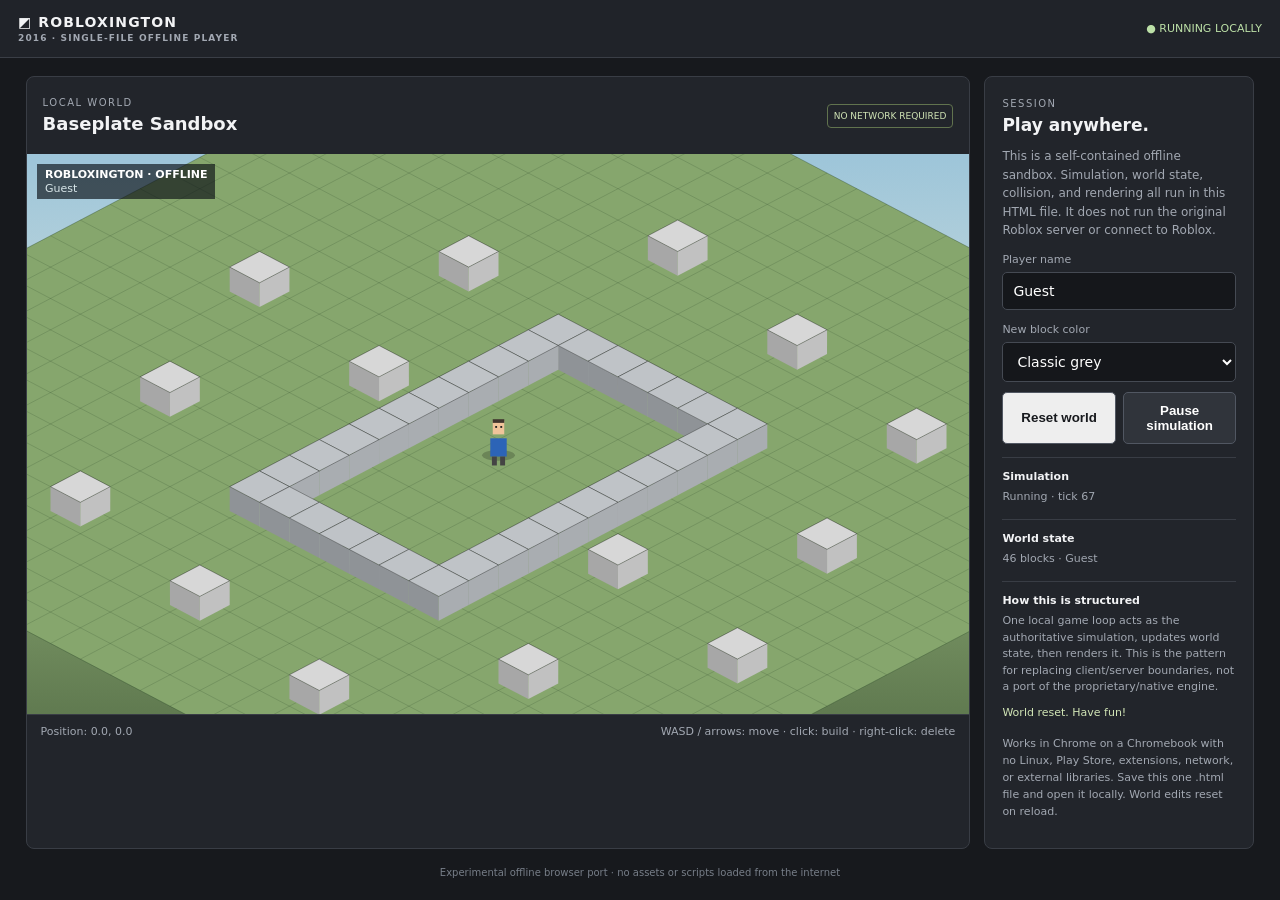
==== web-client/offline.html @ 50e8fd04 "Add standalone Chromebook-friendly offline sandbox" ====
<!doctype html>
<html lang="en"><meta charset="utf-8"><meta name="viewport" content="width=device-width,initial-scale=1,viewport-fit=cover"><meta name="theme-color" content="#17191d"><title>Robloxington 2016 · Offline Player</title>
<style>
*{box-sizing:border-box}body{margin:0;background:#17191d;color:#f2f3f5;font:14px system-ui,Arial}header{padding:14px 18px;background:#202329;border-bottom:1px solid #3a3e46;display:flex;justify-content:space-between;align-items:center;gap:10px}.brand{font-weight:900;letter-spacing:.08em}.brand small{display:block;color:#a2a8b2;font-size:9px;margin-top:3px}.status{font-size:11px;color:#bce0a7}main{width:min(1250px,96vw);margin:18px auto;display:grid;grid-template-columns:minmax(0,1fr) 270px;gap:14px}.panel{background:#22252b;border:1px solid #393d45;border-radius:8px;overflow:hidden}.heading{padding:16px;display:flex;justify-content:space-between;gap:10px;align-items:center}.heading h1{font-size:18px;margin:4px 0}.eyebrow{font-size:10px;letter-spacing:.15em;color:#a2a8b2}.tag{font-size:9px;color:#d1e5b6;border:1px solid #61734e;border-radius:4px;padding:6px;white-space:nowrap}canvas{display:block;width:100%;height:min(64vh,560px);min-height:300px;touch-action:none}.foot{padding:10px 14px;border-top:1px solid #393d45;color:#a2a8b2;font-size:11px;display:flex;justify-content:space-between;gap:8px;flex-wrap:wrap}.side{padding:17px}.side h2{font-size:17px;margin:5px 0 8px}.side p{font-size:12px;line-height:1.55;color:#a2a8b2}.side label{display:block;margin:13px 0 6px;font-size:11px;color:#a2a8b2}.side input,.side select{width:100%;padding:10px;background:#15171b;border:1px solid #454a53;border-radius:5px;color:white;font:inherit}.buttons{display:grid;grid-template-columns:1fr 1fr;gap:7px;margin-top:10px}button{padding:10px 6px;border:1px solid #515762;border-radius:5px;background:#30343b;color:white;font-weight:700;cursor:pointer}.primary{background:#eee;color:#17191d}.stat{border-top:1px solid #393d45;margin-top:13px;padding-top:11px;font-size:11px;line-height:1.5;color:#a2a8b2}.stat strong{display:block;color:#f2f3f5;margin-bottom:4px}.toast{color:#d1e5b6;min-height:18px;font-size:11px;margin-top:10px}.hint{font-size:11px!important}footer{text-align:center;padding:0 12px 20px;font-size:10px;color:#777e88}@media(max-width:820px){main{grid-template-columns:1fr}.side{display:block}canvas{height:48vh;min-height:260px}.heading{align-items:flex-start;flex-direction:column}}
</style>
<header><div class="brand">◩ ROBLOXINGTON<small>2016 · SINGLE-FILE OFFLINE PLAYER</small></div><span class="status">● RUNNING LOCALLY</span></header>
<main><section class="panel"><div class="heading"><div><span class="eyebrow">LOCAL WORLD</span><h1>Baseplate Sandbox</h1></div><span class="tag">NO NETWORK REQUIRED</span></div><canvas id="world" tabindex="0" aria-label="Sandbox: WASD or arrow keys to move, click to place blocks, right-click to remove blocks"></canvas><div class="foot"><span id="coords">Position: 0, 0</span><span>WASD / arrows: move · click: build · right-click: delete</span></div></section>
<aside class="panel side"><span class="eyebrow">SESSION</span><h2>Play anywhere.</h2><p>This is a self-contained offline sandbox. Simulation, world state, collision, and rendering all run in this HTML file. It does not run the original Roblox server or connect to Roblox.</p><label for="name">Player name</label><input id="name" maxlength="20" value="Guest"><label for="color">New block color</label><select id="color"><option value="#d7d7d7">Classic grey</option><option value="#e5bd43">Bright yellow</option><option value="#4c8ee8">Bright blue</option><option value="#42b96b">Bright green</option><option value="#e65b58">Bright red</option><option value="#a96bd4">Bright violet</option></select><div class="buttons"><button class="primary" id="reset">Reset world</button><button id="pause">Pause simulation</button></div><div class="stat"><strong>Simulation</strong><span id="sim">Starting…</span></div><div class="stat"><strong>World state</strong><span id="worldState">Loading…</span></div><div class="stat"><strong>How this is structured</strong>One local game loop acts as the authoritative simulation, updates world state, then renders it. This is the pattern for replacing client/server boundaries, not a port of the proprietary/native engine.</div><div class="toast" id="toast" role="status"></div><p class="hint">Works in Chrome on a Chromebook with no Linux, Play Store, extensions, network, or external libraries. Save this one .html file and open it locally. World edits reset on reload.</p></aside></main><footer>Experimental offline browser port · no assets or scripts loaded from the internet</footer>
<script>
(()=>{'use strict';
const cv=document.querySelector('#world'),c=cv.getContext('2d'),name=document.querySelector('#name'),color=document.querySelector('#color'),sim=document.querySelector('#sim'),ws=document.querySelector('#worldState'),coords=document.querySelector('#coords'),toast=document.querySelector('#toast'),pause=document.querySelector('#pause');let live=true,frame=0,last=0,toastEnd=0;const keys=new Set(),blocks=new Map(),K=(x,z)=>x+','+z;let player={x:0,z:0};
function say(s){toast.textContent=s;toastEnd=performance.now()+2300}
function reset(){blocks.clear();for(let z=-10;z<=10;z++)for(let x=-10;x<=10;x++)if((x*7+z*11)%23===0&&Math.abs(x)+Math.abs(z)>4)blocks.set(K(x,z),{x,z,color:'#d7d7d7'});for(let x=-3;x<=3;x++){blocks.set(K(x,-5),{x,z:-5,color:'#bfc3c7'});blocks.set(K(x,5),{x,z:5,color:'#bfc3c7'})}for(let z=-4;z<=4;z++){blocks.set(K(-3,z),{x:-3,z,color:'#bfc3c7'});blocks.set(K(3,z),{x:3,z,color:'#bfc3c7'})}player={x:0,z:0};blocks.delete(K(0,0));say('World reset. Have fun!');stats();draw()}
function stats(){sim.textContent=(live?'Running':'Paused')+' · tick '+frame;ws.textContent=blocks.size+' blocks · '+(name.value.trim()||'Guest');coords.textContent='Position: '+player.x.toFixed(1)+', '+player.z.toFixed(1)}
function resize(){let r=cv.getBoundingClientRect(),d=Math.min(devicePixelRatio||1,2);cv.width=Math.max(1,r.width*d);cv.height=Math.max(1,r.height*d);c.setTransform(d,0,0,d,0,0);draw()}
function shade(h,n){let v=parseInt(h.slice(1),16),a=[(v>>16&255)+n,(v>>8&255)+n,(v&255)+n].map(x=>Math.max(0,Math.min(255,x)));return 'rgb('+a.join(',')+')'}
function draw(){let w=cv.clientWidth,h=cv.clientHeight;if(!w||!h)return;c.clearRect(0,0,w,h);let g=c.createLinearGradient(0,0,0,h);g.addColorStop(0,'#9dc5d9');g.addColorStop(.6,'#dce5df');g.addColorStop(.601,'#8ca974');g.addColorStop(1,'#607a50');c.fillStyle=g;c.fillRect(0,0,w,h);let s=Math.min(w/20,h/15),sx=s*.8,sy=s*.42,cx=w/2,cy=h*.51,P=(x,z)=>({x:cx+(x-player.x-z+player.z)*sx,y:cy+(x-player.x+z-player.z)*sy});let q=[P(-14,-14),P(14,-14),P(14,14),P(-14,14)];c.beginPath();q.forEach((p,i)=>i?c.lineTo(p.x,p.y):c.moveTo(p.x,p.y));c.closePath();c.fillStyle='#86a66d';c.fill();c.strokeStyle='rgba(35,60,35,.18)';c.stroke();for(let i=-14;i<=14;i++){let a=P(i,-14),b=P(i,14);c.beginPath();c.moveTo(a.x,a.y);c.lineTo(b.x,b.y);c.stroke();a=P(-14,i);b=P(14,i);c.beginPath();c.moveTo(a.x,a.y);c.lineTo(b.x,b.y);c.stroke()}
for(const b of [...blocks.values()].sort((a,b)=>(a.x+a.z)-(b.x+b.z))){let p=P(b.x,b.z),bh=s*.65;c.fillStyle='rgba(0,0,0,.18)';c.beginPath();c.ellipse(p.x,p.y+sy,sx*.7,sy*.35,0,0,Math.PI*2);c.fill();c.beginPath();c.moveTo(p.x-sx,p.y+sy);c.lineTo(p.x,p.y+2*sy);c.lineTo(p.x,p.y+2*sy+bh);c.lineTo(p.x-sx,p.y+sy+bh);c.closePath();c.fillStyle=shade(b.color,-48);c.fill();c.beginPath();c.moveTo(p.x+sx,p.y+sy);c.lineTo(p.x,p.y+2*sy);c.lineTo(p.x,p.y+2*sy+bh);c.lineTo(p.x+sx,p.y+sy+bh);c.closePath();c.fillStyle=shade(b.color,-22);c.fill();c.beginPath();c.moveTo(p.x,p.y);c.lineTo(p.x+sx,p.y+sy);c.lineTo(p.x,p.y+2*sy);c.lineTo(p.x-sx,p.y+sy);c.closePath();c.fillStyle=b.color;c.fill();c.strokeStyle='rgba(20,25,20,.35)';c.stroke()}
let p=P(player.x,player.z),pw=s*.22,ph=s*.7;c.fillStyle='rgba(0,0,0,.2)';c.beginPath();c.ellipse(p.x,p.y+sy,pw*2,sy*.35,0,0,Math.PI*2);c.fill();c.fillStyle='#2c64b7';c.fillRect(p.x-pw,p.y-ph*.05,pw*2,ph*.7);c.fillStyle='#f0c49a';c.fillRect(p.x-pw*.7,p.y-ph*.72,pw*1.4,ph*.52);c.fillStyle='#40352d';c.fillRect(p.x-pw*.7,p.y-ph*.78,pw*1.4,ph*.14);c.fillStyle='#222';c.fillRect(p.x-pw*.4,p.y-ph*.52,s*.05,s*.05);c.fillRect(p.x+pw*.22,p.y-ph*.52,s*.05,s*.05);c.fillStyle='#444';c.fillRect(p.x-pw*.8,p.y+ph*.65,pw*.6,ph*.34);c.fillRect(p.x+pw*.2,p.y+ph*.65,pw*.6,ph*.34);c.fillStyle='rgba(10,15,20,.65)';c.fillRect(10,10,178,35);c.fillStyle='white';c.font='bold 11px system-ui';c.fillText('ROBLOXINGTON · OFFLINE',18,24);c.font='11px system-ui';c.fillStyle='#d8e6e9';c.fillText(name.value.trim()||'Guest',18,38)}
function tick(t){if(!last)last=t;let dt=Math.min((t-last)/1000,.05);last=t;if(live){let x=0,z=0;if(keys.has('w')||keys.has('arrowup'))z--;if(keys.has('s')||keys.has('arrowdown'))z++;if(keys.has('a')||keys.has('arrowleft'))x--;if(keys.has('d')||keys.has('arrowright'))x++;if(x&&z){x*=.707;z*=.707}let nx=Math.max(-13,Math.min(13,player.x+x*4*dt)),nz=Math.max(-13,Math.min(13,player.z+z*4*dt));if(!blocks.has(K(Math.round(nx),Math.round(player.z))))player.x=nx;if(!blocks.has(K(Math.round(player.x),Math.round(nz))))player.z=nz;frame++}draw();stats();if(toast.textContent&&t>toastEnd)toast.textContent='';requestAnimationFrame(tick)}
function cell(e){let r=cv.getBoundingClientRect(),s=Math.min(r.width/20,r.height/15),sx=s*.8,sy=s*.42,px=e.clientX-r.left,py=e.clientY-r.top,cx=r.width/2,cy=r.height*.51,best=null,bd=Infinity;for(let z=-13;z<=13;z++)for(let x=-13;x<=13;x++){let xx=cx+(x-player.x-z+player.z)*sx,yy=cy+(x-player.x+z-player.z)*sy,d=Math.abs(px-xx)/sx+Math.abs(py-yy)/sy;if(d<bd){bd=d;best={x,z}}}return bd<3?best:null}
cv.addEventListener('pointerdown',e=>{if(e.button===2)return;let b=cell(e);if(!b)return;if(Math.abs(b.x-player.x)+Math.abs(b.z-player.z)<1.5)return say('Too close to build on yourself.');if(blocks.has(K(b.x,b.z)))return say('Tile occupied. Right-click to remove.');blocks.set(K(b.x,b.z),{...b,color:color.value});say('Placed block.');draw();stats()});cv.addEventListener('contextmenu',e=>{e.preventDefault();let b=cell(e);if(b&&blocks.delete(K(b.x,b.z))){say('Removed block.');draw();stats()}});
addEventListener('keydown',e=>{let k=e.key.toLowerCase();if(['w','a','s','d','arrowup','arrowdown','arrowleft','arrowright',' '].includes(k)&&document.activeElement!==name){e.preventDefault();keys.add(k)}});addEventListener('keyup',e=>keys.delete(e.key.toLowerCase()));addEventListener('blur',()=>keys.clear());document.querySelector('#reset').onclick=reset;pause.onclick=()=>{live=!live;pause.textContent=live?'Pause simulation':'Resume simulation';say(live?'Simulation resumed.':'Simulation paused.');stats()};name.addEventListener('input',stats);addEventListener('resize',resize);reset();resize();requestAnimationFrame(tick)
})();
</script></html>
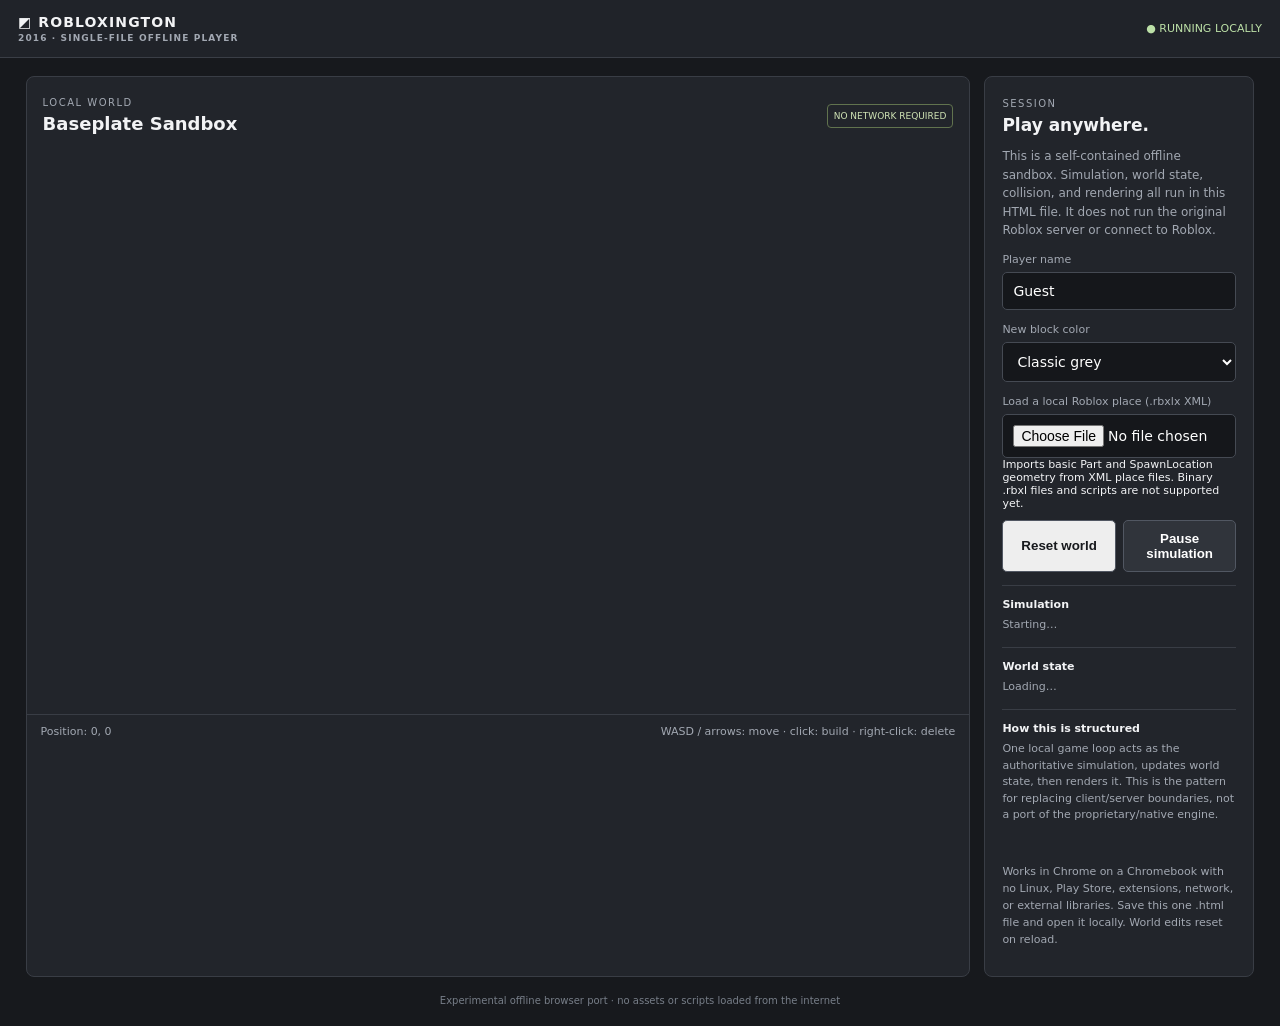
==== commit 464329d5: "Add experimental local XML place geometry importer" ====
--- a/web-client/offline.html
+++ b/web-client/offline.html
@@ -5,7 +5,7 @@
 </style>
 <header><div class="brand">◩ ROBLOXINGTON<small>2016 · SINGLE-FILE OFFLINE PLAYER</small></div><span class="status">● RUNNING LOCALLY</span></header>
 <main><section class="panel"><div class="heading"><div><span class="eyebrow">LOCAL WORLD</span><h1>Baseplate Sandbox</h1></div><span class="tag">NO NETWORK REQUIRED</span></div><canvas id="world" tabindex="0" aria-label="Sandbox: WASD or arrow keys to move, click to place blocks, right-click to remove blocks"></canvas><div class="foot"><span id="coords">Position: 0, 0</span><span>WASD / arrows: move · click: build · right-click: delete</span></div></section>
-<aside class="panel side"><span class="eyebrow">SESSION</span><h2>Play anywhere.</h2><p>This is a self-contained offline sandbox. Simulation, world state, collision, and rendering all run in this HTML file. It does not run the original Roblox server or connect to Roblox.</p><label for="name">Player name</label><input id="name" maxlength="20" value="Guest"><label for="color">New block color</label><select id="color"><option value="#d7d7d7">Classic grey</option><option value="#e5bd43">Bright yellow</option><option value="#4c8ee8">Bright blue</option><option value="#42b96b">Bright green</option><option value="#e65b58">Bright red</option><option value="#a96bd4">Bright violet</option></select><div class="buttons"><button class="primary" id="reset">Reset world</button><button id="pause">Pause simulation</button></div><div class="stat"><strong>Simulation</strong><span id="sim">Starting…</span></div><div class="stat"><strong>World state</strong><span id="worldState">Loading…</span></div><div class="stat"><strong>How this is structured</strong>One local game loop acts as the authoritative simulation, updates world state, then renders it. This is the pattern for replacing client/server boundaries, not a port of the proprietary/native engine.</div><div class="toast" id="toast" role="status"></div><p class="hint">Works in Chrome on a Chromebook with no Linux, Play Store, extensions, network, or external libraries. Save this one .html file and open it locally. World edits reset on reload.</p></aside></main><footer>Experimental offline browser port · no assets or scripts loaded from the internet</footer>
+<aside class="panel side"><span class="eyebrow">SESSION</span><h2>Play anywhere.</h2><p>This is a self-contained offline sandbox. Simulation, world state, collision, and rendering all run in this HTML file. It does not run the original Roblox server or connect to Roblox.</p><label for="name">Player name</label><input id="name" maxlength="20" value="Guest"><label for="color">New block color</label><select id="color"><option value="#d7d7d7">Classic grey</option><option value="#e5bd43">Bright yellow</option><option value="#4c8ee8">Bright blue</option><option value="#42b96b">Bright green</option><option value="#e65b58">Bright red</option><option value="#a96bd4">Bright violet</option></select><label for="placeFile">Load a local Roblox place (.rbxlx XML)</label><input id="placeFile" type="file" accept=".rbxlx,.xml,text/xml,application/xml"><div class="hint" id="importStatus">Imports basic Part and SpawnLocation geometry from XML place files. Binary .rbxl files and scripts are not supported yet.</div><div class="buttons"><button class="primary" id="reset">Reset world</button><button id="pause">Pause simulation</button></div><div class="stat"><strong>Simulation</strong><span id="sim">Starting…</span></div><div class="stat"><strong>World state</strong><span id="worldState">Loading…</span></div><div class="stat"><strong>How this is structured</strong>One local game loop acts as the authoritative simulation, updates world state, then renders it. This is the pattern for replacing client/server boundaries, not a port of the proprietary/native engine.</div><div class="toast" id="toast" role="status"></div><p class="hint">Works in Chrome on a Chromebook with no Linux, Play Store, extensions, network, or external libraries. Save this one .html file and open it locally. World edits reset on reload.</p></aside></main><footer>Experimental offline browser port · no assets or scripts loaded from the internet</footer>
 <script>
 (()=>{'use strict';
 const cv=document.querySelector('#world'),c=cv.getContext('2d'),name=document.querySelector('#name'),color=document.querySelector('#color'),sim=document.querySelector('#sim'),ws=document.querySelector('#worldState'),coords=document.querySelector('#coords'),toast=document.querySelector('#toast'),pause=document.querySelector('#pause');let live=true,frame=0,last=0,toastEnd=0;const keys=new Set(),blocks=new Map(),K=(x,z)=>x+','+z;let player={x:0,z:0};
@@ -18,7 +18,54 @@
 for(const b of [...blocks.values()].sort((a,b)=>(a.x+a.z)-(b.x+b.z))){let p=P(b.x,b.z),bh=s*.65;c.fillStyle='rgba(0,0,0,.18)';c.beginPath();c.ellipse(p.x,p.y+sy,sx*.7,sy*.35,0,0,Math.PI*2);c.fill();c.beginPath();c.moveTo(p.x-sx,p.y+sy);c.lineTo(p.x,p.y+2*sy);c.lineTo(p.x,p.y+2*sy+bh);c.lineTo(p.x-sx,p.y+sy+bh);c.closePath();c.fillStyle=shade(b.color,-48);c.fill();c.beginPath();c.moveTo(p.x+sx,p.y+sy);c.lineTo(p.x,p.y+2*sy);c.lineTo(p.x,p.y+2*sy+bh);c.lineTo(p.x+sx,p.y+sy+bh);c.closePath();c.fillStyle=shade(b.color,-22);c.fill();c.beginPath();c.moveTo(p.x,p.y);c.lineTo(p.x+sx,p.y+sy);c.lineTo(p.x,p.y+2*sy);c.lineTo(p.x-sx,p.y+sy);c.closePath();c.fillStyle=b.color;c.fill();c.strokeStyle='rgba(20,25,20,.35)';c.stroke()}
 let p=P(player.x,player.z),pw=s*.22,ph=s*.7;c.fillStyle='rgba(0,0,0,.2)';c.beginPath();c.ellipse(p.x,p.y+sy,pw*2,sy*.35,0,0,Math.PI*2);c.fill();c.fillStyle='#2c64b7';c.fillRect(p.x-pw,p.y-ph*.05,pw*2,ph*.7);c.fillStyle='#f0c49a';c.fillRect(p.x-pw*.7,p.y-ph*.72,pw*1.4,ph*.52);c.fillStyle='#40352d';c.fillRect(p.x-pw*.7,p.y-ph*.78,pw*1.4,ph*.14);c.fillStyle='#222';c.fillRect(p.x-pw*.4,p.y-ph*.52,s*.05,s*.05);c.fillRect(p.x+pw*.22,p.y-ph*.52,s*.05,s*.05);c.fillStyle='#444';c.fillRect(p.x-pw*.8,p.y+ph*.65,pw*.6,ph*.34);c.fillRect(p.x+pw*.2,p.y+ph*.65,pw*.6,ph*.34);c.fillStyle='rgba(10,15,20,.65)';c.fillRect(10,10,178,35);c.fillStyle='white';c.font='bold 11px system-ui';c.fillText('ROBLOXINGTON · OFFLINE',18,24);c.font='11px system-ui';c.fillStyle='#d8e6e9';c.fillText(name.value.trim()||'Guest',18,38)}
 function tick(t){if(!last)last=t;let dt=Math.min((t-last)/1000,.05);last=t;if(live){let x=0,z=0;if(keys.has('w')||keys.has('arrowup'))z--;if(keys.has('s')||keys.has('arrowdown'))z++;if(keys.has('a')||keys.has('arrowleft'))x--;if(keys.has('d')||keys.has('arrowright'))x++;if(x&&z){x*=.707;z*=.707}let nx=Math.max(-13,Math.min(13,player.x+x*4*dt)),nz=Math.max(-13,Math.min(13,player.z+z*4*dt));if(!blocks.has(K(Math.round(nx),Math.round(player.z))))player.x=nx;if(!blocks.has(K(Math.round(player.x),Math.round(nz))))player.z=nz;frame++}draw();stats();if(toast.textContent&&t>toastEnd)toast.textContent='';requestAnimationFrame(tick)}
-function cell(e){let r=cv.getBoundingClientRect(),s=Math.min(r.width/20,r.height/15),sx=s*.8,sy=s*.42,px=e.clientX-r.left,py=e.clientY-r.top,cx=r.width/2,cy=r.height*.51,best=null,bd=Infinity;for(let z=-13;z<=13;z++)for(let x=-13;x<=13;x++){let xx=cx+(x-player.x-z+player.z)*sx,yy=cy+(x-player.x+z-player.z)*sy,d=Math.abs(px-xx)/sx+Math.abs(py-yy)/sy;if(d<bd){bd=d;best={x,z}}}return bd<3?best:null}
+
+// Partial place importer: reads XML-format .rbxlx and extracts basic physical parts.
+// This does not execute embedded scripts or decode binary .rbxl files.
+function readProp(item, propName, childName){const p=[...item.getElementsByTagName('Properties')].find(Boolean);if(!p)return null;const v=[...p.children].find(e=>e.getAttribute('name')===propName);if(!v)return null;const child=[...v.children].find(e=>e.tagName===childName);return child||v.firstElementChild||null}
+function readNumber(node, name, fallback=0){if(!node)return fallback;const n=Number(node.getAttribute(name)??node.textContent);return Number.isFinite(n)?n:fallback}
+function loadPlaceXml(xmlText){
+ const doc=new DOMParser().parseFromString(xmlText,'application/xml');
+ if(doc.querySelector('parsererror'))throw new Error('This is not valid XML. Binary .rbxl files cannot be parsed by this importer.');
+ const items=[...doc.querySelectorAll('Item')].filter(i=>['Part','SpawnLocation','WedgePart','CornerWedgePart','TrussPart','Seat','VehicleSeat'].includes(i.getAttribute('class')));
+ if(!items.length)throw new Error('No supported Part instances found. Try saving the place as XML (.rbxlx) from Roblox Studio.');
+ const parsed=[];
+ for(const item of items){
+  const size=readProp(item,'size','Vector3'),cf=readProp(item,'CFrame','CoordinateFrame'),pos=cf?.querySelector('X,Y,Z')||cf;
+  const sx=readNumber(size,'X',4),sy=readNumber(size,'Y',1),sz=readNumber(size,'Z',4);
+  const x=readNumber(pos,'X',0),y=readNumber(pos,'Y',0),z=readNumber(pos,'Z',0);
+  const colorNode=readProp(item,'Color','Color3uint8')||readProp(item,'Color','Color3');
+  let colorHex='#b8b8b8';
+  if(colorNode){
+   let r=readNumber(colorNode,'R',NaN),g=readNumber(colorNode,'G',NaN),b=readNumber(colorNode,'B',NaN);
+   if(Number.isFinite(r)&&Number.isFinite(g)&&Number.isFinite(b)){
+    if(r<=1&&g<=1&&b<=1){r*=255;g*=255;b*=255}
+    colorHex='#'+[r,g,b].map(n=>Math.max(0,Math.min(255,Math.round(n))).toString(16).padStart(2,'0')).join('');
+   }else if(colorNode.textContent.trim()) {const v=Number(colorNode.textContent.trim());if(Number.isFinite(v)&&v>0)colorHex='#b8b8b8'}
+  }
+  const nameNode=readProp(item,'Name','string');const partName=nameNode?.textContent?.trim()||item.getAttribute('class');
+  parsed.push({x,y,z,sx,sy,sz,color:colorHex,name:partName,kind:item.getAttribute('class')});
+ }
+ const maxParts=12000;
+ if(parsed.length>maxParts)throw new Error('Place has '+parsed.length+' parts. This browser prototype limits imports to '+maxParts+' parts.');
+ const minX=Math.min(...parsed.map(p=>p.x)),minZ=Math.min(...parsed.map(p=>p.z));
+ const span=Math.max(1,Math.max(...parsed.map(p=>p.x))-minX,Math.max(...parsed.map(p=>p.z))-minZ);
+ const scale=Math.min(26/span,1);
+ blocks.clear();
+ for(const p of parsed){
+  const bx=Math.round((p.x-minX)*scale-13),bz=Math.round((p.z-minZ)*scale-13);
+  const k=K(bx,bz);
+  // Keep one representative part per grid cell in this 2D/iso prototype.
+  if(!blocks.has(k))blocks.set(k,{x:bx,z:bz,color:p.color,name:p.name,sourceSize:[p.sx,p.sy,p.sz],sourcePosition:[p.x,p.y,p.z],kind:p.kind});
+ }
+ player={x:0,z:0};blocks.delete(K(0,0));
+ document.querySelector('#importStatus').textContent='Imported '+parsed.length+' source parts into '+blocks.size+' visible grid cells. Vertical height, exact dimensions, rotations, scripts, meshes and terrain are not yet reproduced.';
+ say('Loaded XML place geometry (partial import).');stats();draw();
+}
+document.querySelector('#placeFile').addEventListener('change',async e=>{
+ const file=e.target.files&&e.target.files[0];if(!file)return;
+ try{const xml=await file.text();loadPlaceXml(xml)}catch(err){document.querySelector('#importStatus').textContent=err.message;say('Place import failed.')}
+});
+\nfunction cell(e){let r=cv.getBoundingClientRect(),s=Math.min(r.width/20,r.height/15),sx=s*.8,sy=s*.42,px=e.clientX-r.left,py=e.clientY-r.top,cx=r.width/2,cy=r.height*.51,best=null,bd=Infinity;for(let z=-13;z<=13;z++)for(let x=-13;x<=13;x++){let xx=cx+(x-player.x-z+player.z)*sx,yy=cy+(x-player.x+z-player.z)*sy,d=Math.abs(px-xx)/sx+Math.abs(py-yy)/sy;if(d<bd){bd=d;best={x,z}}}return bd<3?best:null}
 cv.addEventListener('pointerdown',e=>{if(e.button===2)return;let b=cell(e);if(!b)return;if(Math.abs(b.x-player.x)+Math.abs(b.z-player.z)<1.5)return say('Too close to build on yourself.');if(blocks.has(K(b.x,b.z)))return say('Tile occupied. Right-click to remove.');blocks.set(K(b.x,b.z),{...b,color:color.value});say('Placed block.');draw();stats()});cv.addEventListener('contextmenu',e=>{e.preventDefault();let b=cell(e);if(b&&blocks.delete(K(b.x,b.z))){say('Removed block.');draw();stats()}});
 addEventListener('keydown',e=>{let k=e.key.toLowerCase();if(['w','a','s','d','arrowup','arrowdown','arrowleft','arrowright',' '].includes(k)&&document.activeElement!==name){e.preventDefault();keys.add(k)}});addEventListener('keyup',e=>keys.delete(e.key.toLowerCase()));addEventListener('blur',()=>keys.clear());document.querySelector('#reset').onclick=reset;pause.onclick=()=>{live=!live;pause.textContent=live?'Pause simulation':'Resume simulation';say(live?'Simulation resumed.':'Simulation paused.');stats()};name.addEventListener('input',stats);addEventListener('resize',resize);reset();resize();requestAnimationFrame(tick)
 })();
